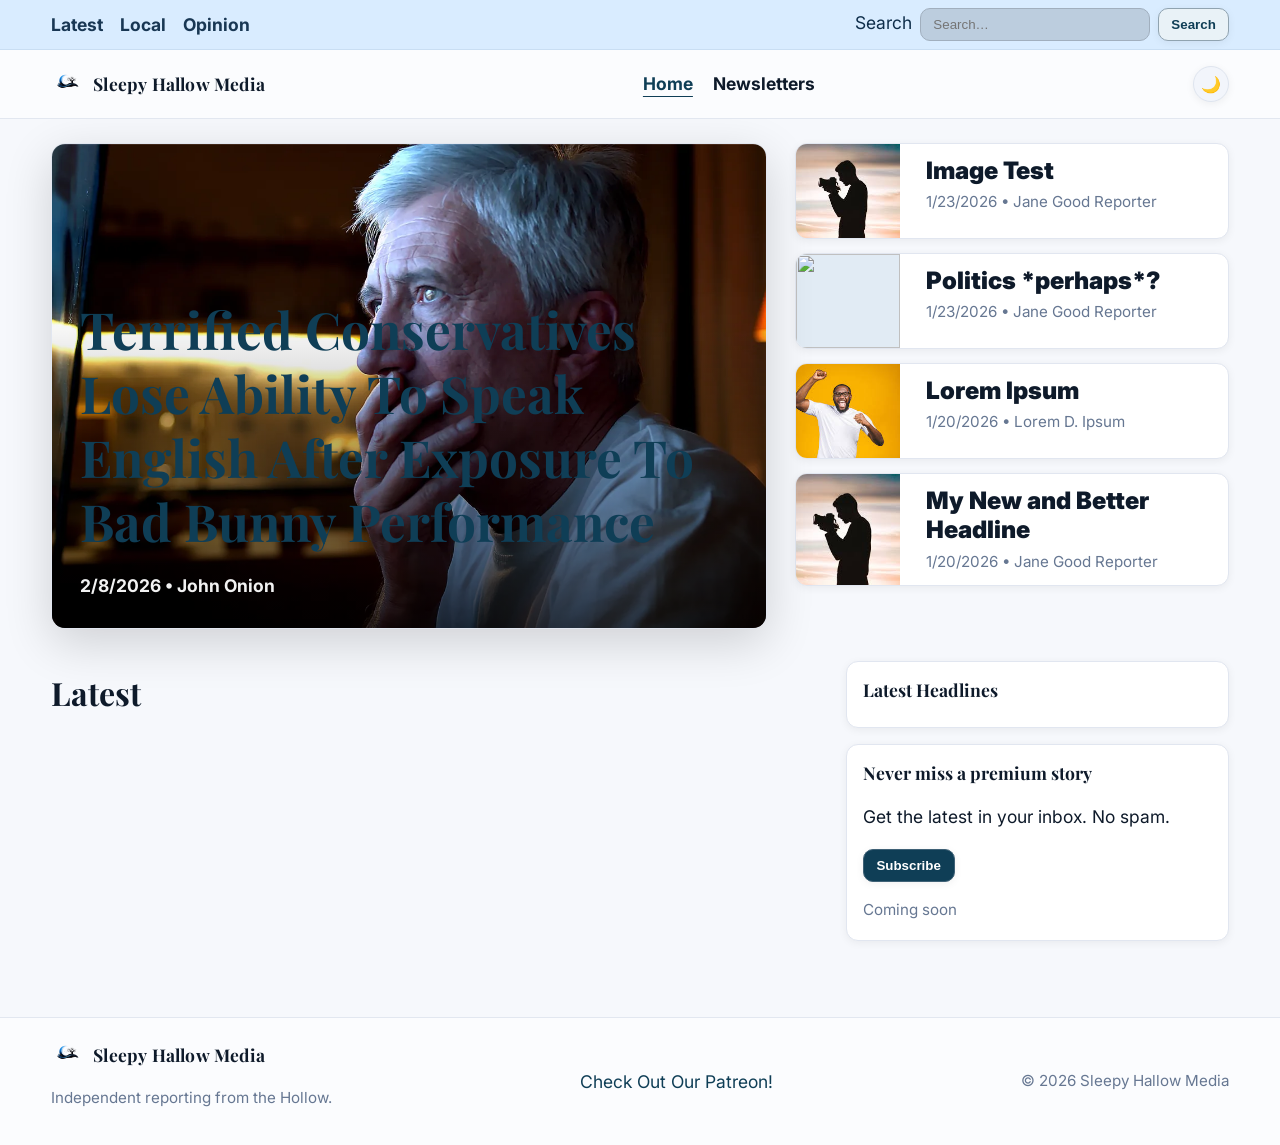
==== index.html @ a359de01 "test" ====
<!doctype html>
<html lang="en" data-theme="light">
<head>
  <meta charset="utf-8" />
  <meta name="viewport" content="width=device-width,initial-scale=1" />

  <title>Sleepy Hallow Media — Independent Reporting</title>
  <!-- Canonical -->
  <link rel="canonical" href="https://example.com/" />

  <!-- Favicon -->
  <link rel="icon" href="favicon.ico" sizes="any" />

  <!-- Fonts -->
  <link rel="preconnect" href="https://fonts.googleapis.com" crossorigin>
  <link rel="preconnect" href="https://fonts.gstatic.com" crossorigin>
  <link href="https://fonts.googleapis.com/css2?family=Inter:wght@400;600;700&family=Playfair+Display:wght@600;700&display=swap" rel="stylesheet">

  <!-- Styles -->
  <link rel="stylesheet" href="styles.css?v=5.1" />

  <!-- Open Graph / Twitter -->
  <meta property="og:type" content="website" />
  <meta property="og:site_name" content="Sleepy Hallow Media" />
  <meta property="og:title" content="Sleepy Hallow Media — Independent Reporting" />
  <meta property="og:description" content="Local reporting, culture, and opinion from the Hollow." />
  <meta property="og:image" content="assets/social-default.jpg" />
  <meta property="og:url" content="https://example.com/" />
  <meta name="twitter:card" content="summary_large_image" />
  <meta name="twitter:title" content="Sleepy Hallow Media — Independent Reporting" />
  <meta name="twitter:description" content="Local reporting, culture, and opinion from the Hollow." />
  <meta name="twitter:image" content="assets/social-default.jpg" />

  <!-- Markdown + Sanitizer (must load before app script) -->
  <script defer src="https://cdn.jsdelivr.net/npm/marked/marked.min.js"></script>
  <script defer src="https://cdn.jsdelivr.net/npm/dompurify/dist/purify.min.js"></script>

  <!-- App script -->
  <script defer src="script.js?v=5.1"></script>
</head>
<body>
  <!-- Skip link -->
  <a class="skip-link" href="#main">Skip to content</a>

  <!-- Top utility / search -->
  <div class="topbar" aria-label="Site tools">
    <div class="wrap topbar-row">
      <div class="topbar-left">
        <a class="top-link" href="newsletters.html">Latest</a>
        <a class="top-link" href="newsletters.html?tag=Local">Local</a>
        <a class="top-link" href="newsletters.html?tag=Opinion">Opinion</a>
      </div>

      <!-- Universal search -->
      <form id="site-search" class="top-search" action="newsletters.html" method="get">
        <label for="q" class="sr-only">Search</label>
        <input id="q" name="q" type="search" placeholder="Search…" autocomplete="off" />
        <button class="btn" type="submit" aria-label="Search">Search</button>
      </form>
    </div>
  </div>

  <!-- Header / Primary Nav -->
  <header class="site-header" role="banner">
    <div class="wrap header-row">
      <a class="brand" href="index.html">
        <img class="brand-mark" src="assets/logo.png" alt="" />
        <span class="brand-name">Sleepy Hallow Media</span>
      </a>

      <nav class="primary-nav" aria-label="Primary navigation">
        <a data-nav="home" href="index.html">Home</a>
        <a data-nav="newsletters" href="newsletters.html">Newsletters</a>
      </nav>

      <div class="header-tools">
        <button id="theme-toggle" class="theme-toggle" type="button"
                aria-label="Toggle dark mode" aria-pressed="false">
          <span class="theme-icon" aria-hidden="true">🌙</span>
        </button>
        <button class="nav-toggle" aria-label="Menu" aria-expanded="false" aria-controls="mobile-menu">☰</button>
      </div>
    </div>

    <nav id="mobile-menu" class="mobile-menu" aria-label="Mobile navigation">
      <a data-nav="home" href="index.html">Home</a>
      <a data-nav="newsletters" href="newsletters.html">Newsletters</a>
    </nav>
  </header>

  <!-- Magazine front page -->
  <main id="main" class="wrap front" tabindex="-1">
    <!-- Lead + Right rail -->
    <section class="lead-grid" aria-label="Lead story">
      <article id="lead-story" class="lead-card" role="article"></article>

      <div class="right-rail" role="list" id="right-rail">
        <div id="top-stories" class="top-stories"></div>
      </div>
    </section>

    <!-- Latest + Sidebar -->
    <section class="content-grid" aria-label="Latest">
      <div class="main-col">
        <h2 class="h-section">Latest</h2>
        <div id="latest-grid" class="cards-grid" role="list"></div>
      </div>

      <aside class="side-col">
        <div class="side-panel">
          <h3 class="h-side">Latest Headlines</h3>
          <ul id="sidebar-latest" class="side-list" role="list"></ul>
        </div>

        <div class="side-panel signup" role="complementary" aria-label="Newsletter signup">
          <h3 class="h-side">Never miss a premium story</h3>
          <p>Get the latest in your inbox. No spam.</p>
          <form onsubmit="return false" aria-disabled="true" title="Wire this later">
            <button class="btn" href="newsletters.html" >Subscribe</button>
          </form>
          <small class="muted">Coming soon</small>
        </div>
      </aside>
    </section>
  </main>

  <footer class="site-footer" id="footer">
    <div class="wrap footer-grid">
      <div>
        <a class="brand" href="index.html">
          <img class="brand-mark" src="assets/logo.png" alt="" />
          <span class="brand-name">Sleepy Hallow Media</span>
        </a>
        <p class="muted">Independent reporting from the Hollow.</p>
      </div>
      <nav class="footer-links" aria-label="Footer">
        <a href="newsletters.html">Check Out Our Patreon!</a>

      </nav>
      <div class="copy muted">© <span id="year"></span> Sleepy Hallow Media</div>
    </div>
  </footer>
  <script>document.getElementById('year').textContent = new Date().getFullYear();</script>
</body>
</html>
---- styles.css ----
/* Sleepy Hallow Media — Magazine Theme (v5.1)
   - Light(default)/Dark(toggle) theming via html[data-theme="dark"]
   - Centered layout, lead + right-rail front page
   - Overflow fixes and resilient typography
   - Compatible with script.js v5.1
*/

/* ============================================================
   THEME TOKENS
   Light theme is default (:root). Dark theme overrides via
   :root[data-theme="dark"] — matches script.js toggling.
   ============================================================ */

/* ---------- Light tokens (default) ---------- */
:root {
  /* Base palette (light) */
  --bg: #f6f8fc;
  --surface: #ffffff;
  --surface-2: #f2f5fb;
  --ink: #0e1a2a;
  --muted: #667792;
  --border: #dfe5ef;

  /* Brand & accents */
  --accent: #0f3e56;            /* primary */
  --accent-ink: #e9f2f7;        /* text-on-accent (light chip) */
  --accent-2: #d48c45;          /* warm secondary */

  /* Links */
  --link: #0f3e56;
  --link-hover: color-mix(in oklab, var(--accent), black 15%);

  /* Chips */
  --chip-bg: #ffdba8;
  --chip-ink: #0e1a2a;

  /* Elevation */
  --radius: 12px;
  --shadow-sm: 0 2px 8px rgba(0,0,0,.06);
  --shadow-md: 0 8px 28px rgba(0,0,0,.12);
  --shadow-lg: 0 14px 48px rgba(0,0,0,.16);

  /* Spacing (8px rhythm) */
  --space-1: 4px; --space-2: 8px; --space-3: 12px; --space-4: 16px; --space-5: 20px;
  --space-6: 24px; --space-7: 28px; --space-8: 32px; --space-9: 40px; --space-10: 48px;

  /* Gutter */
  --g-gap: var(--space-4);

  /* Type scale */
  --font-body: clamp(16px, 0.95rem + 0.2vw, 17.5px);
  --h0: clamp(2.4rem, 1.4rem + 3.2vw, 3.2rem);
  --h1: clamp(2.0rem, 1.3rem + 2.2vw, 2.6rem);
  --h2: clamp(1.6rem, 1.15rem + 1.4vw, 2.0rem);
  --h3: clamp(1.25rem, 1.05rem + 0.8vw, 1.5rem);
  --lh-body: 1.7;
  --lh-heading: 1.25;
  --measure: 72ch;

  /* Focus ring */
  --ring: 2px solid color-mix(in oklab, var(--accent), white 30%);

  /* Buttons (light) */
  --btn-bg: var(--accent);
  --btn-ink: #ffffff;
  --btn-bg-hover: color-mix(in oklab, var(--accent), black 10%);
  --btn-bg-active: color-mix(in oklab, var(--accent), black 18%);

  /* Surface hover */
  --surface-hover: color-mix(in oklab, var(--surface), black 3%);

  /* Layout */
  --wrap: 1180px;
  --rail-left: 1.65fr;
  --rail-right: 1fr;

  /* Header & bars (light) */
  --topbar-bg: #d9ecff;
  --topbar-ink: #0f2e4b;
  --topbar-line: #c9def3;

  --header-bg: color-mix(in oklab, #ffffff, #eaf0f7 18%);
  --header-line: #e2e7f0;

  --trend-bg: #f0f5fc;
  --trend-line: #e2e7f2;

  /* Panel accents (lead/rail) in light */
  --lead-bg: color-mix(in oklab, #ffffff, var(--accent) 8%);
  --panel-line: #e1e6f0;

  /* Card backgrounds (light) */
  --card-bg: #ffffff;
  --card-bg-hover: color-mix(in oklab, #ffffff, #eaf0f7 12%);
  --thumb-bg: #e1ebf4;

  /* Share chip (light-ish) */
  --share-bg: color-mix(in oklab, var(--accent), white 88%);
  --share-line: color-mix(in oklab, var(--accent), white 60%);
  --share-ink: color-mix(in oklab, var(--accent), black 10%);
}

/* ---------- Dark tokens (override when html[data-theme="dark"]) ---------- */
:root[data-theme="dark"] {
  --bg: #0d1117;
  --surface: #111827;
  --surface-2: #0f172a;
  --ink: #e5ecff;
  --muted: #98a6c7;
  --border: #1f2a44;

  --accent: #7dc0ff;
  --accent-ink: #0a1520;
  --accent-2: #efb077;

  --link: #b9dfff;
  --link-hover: #e1f1ff;

  --chip-bg: #ffdba8;
  --chip-ink: #0e1a2a;

  --shadow-sm: 0 2px 10px rgba(0,0,0,.35);
  --shadow-md: 0 14px 32px rgba(0,0,0,.45);
  --shadow-lg: 0 24px 60px rgba(0,0,0,.55);

  --ring: 2px solid color-mix(in oklab, var(--accent), black 30%);

  --btn-bg: color-mix(in oklab, var(--accent), black 12%);
  --btn-ink: #eaf0ff;
  --btn-bg-hover: color-mix(in oklab, var(--accent), black 22%);
  --btn-bg-active: color-mix(in oklab, var(--accent), black 32%);
  --surface-hover: color-mix(in oklab, var(--surface), white 4%);

  --topbar-bg: #1e3a5f;
  --topbar-ink: #d9ecff;
  --topbar-line: #274a78;

  --header-bg: #0b1220;
  --header-line: #1b2741;

  --trend-bg: #0b1324;
  --trend-line: #1b2a46;

  --lead-bg: #122036;
  --panel-line: #1a2c4b;

  --card-bg: var(--surface);
  --card-bg-hover: #121d34;
  --thumb-bg: #1b2738;

  --share-bg: #142541;
  --share-line: #2a466f;
  --share-ink: #d7e9ff;
}

/* ============================================================
   BASE
   ============================================================ */
* { box-sizing: border-box; }
html, body { height: 100%; }
html { overflow-x: hidden; } /* final guard to prevent stray scroll */
body {
  margin: 0;
  font-family: Inter, system-ui, -apple-system, Segoe UI, Roboto, Arial, sans-serif;
  color: var(--ink);
  background: var(--bg);
  font-size: var(--font-body);
  line-height: var(--lh-body);
  -webkit-font-smoothing: antialiased;
}

.wrap {
  margin-left: auto;
  margin-right: auto;
  width: min(92%, var(--wrap, 1180px));
}

img { display: block; max-width: 100%; height: auto; }

a {
  color: var(--link);
  text-decoration: none;
  transition: color .18s ease, text-decoration-color .18s ease, opacity .18s ease;
}
a:hover {
  color: var(--link-hover);
  text-decoration: underline;
  text-decoration-thickness: 0.09em;
  text-underline-offset: 0.15em;
}
a:focus-visible { outline: var(--ring); outline-offset: 2px; border-radius: 6px; }

/* Skip link */
.skip-link{ position:absolute; left:-9999px; top:auto; width:1px; height:1px; overflow:hidden; }
.skip-link:focus{
  position:static; width:auto; height:auto; padding:.35rem .55rem;
  background: color-mix(in oklab, var(--surface), black 8%);
  color: var(--ink);
  border-radius:8px; border:1px solid var(--border);
}

/* ============================================================
   TOPBAR / HEADER
   ============================================================ */
.topbar { background: var(--topbar-bg); color: var(--topbar-ink); border-bottom: 1px solid var(--topbar-line); }
.topbar-row { display:flex; align-items:center; justify-content:space-between; padding: var(--space-2) 0; }
.top-link { color: var(--topbar-ink); opacity:.95; margin-right: var(--space-3); font-weight:700; }
.top-link:hover { opacity:1; }
.top-search { display:flex; gap: var(--space-2); }
.top-search input {
  border:1px solid color-mix(in oklab, var(--topbar-bg), black 20%);
  background: color-mix(in oklab, var(--topbar-bg), black 10%);
  color: color-mix(in oklab, var(--topbar-ink), white 10%);
  border-radius:10px; padding: var(--space-2) var(--space-3); min-width: 230px;
}
.top-search .btn {
  background: var(--accent-ink); color: var(--accent);
  border:1px solid color-mix(in oklab, var(--accent), white 55%);
  border-radius:10px; padding: var(--space-2) var(--space-3); font-weight:800;
}

.site-header {
  background: var(--header-bg);
  border-bottom:1px solid var(--header-line);
  position: sticky; top:0; z-index:1000;
}
.header-row {
  display:flex; gap: var(--space-4); align-items:center; justify-content:space-between;
  padding: var(--space-4) 0;
}
.brand { display:flex; align-items:center; gap: var(--space-2); font-weight:800; color: var(--ink); }
.brand-mark { width:34px; height:34px; }
.brand-name { font-family:"Playfair Display", Georgia, serif; font-weight:700; letter-spacing:.2px; }
.primary-nav { display:flex; gap: var(--space-5); align-items:center; }
.primary-nav a { color: var(--ink); font-weight:700; }
.primary-nav a:hover { color: var(--link-hover); }
.primary-nav a[aria-current="page"]{ color: var(--link); text-decoration: underline; text-underline-offset: 6px; }

.nav-toggle{
  display:none; background: var(--surface-2); border:1px solid var(--border);
  border-radius:10px; padding:.35rem .55rem; color: var(--ink);
}
.mobile-menu{ display:none; border-top:1px solid var(--header-line); background: var(--surface-2); padding: var(--space-3) 0; }
.mobile-menu a{ display:block; padding:.45rem 4%; color: var(--ink); font-weight:700; }
.header-tools{ display:flex; align-items:center; gap: var(--space-2); }

@media (max-width: 820px){
  .primary-nav{ display:none; }
  .nav-toggle{ display:block; }
  .mobile-menu.active{ display:block; }
}

/* Theme toggle */
.theme-toggle{
  display:inline-flex; align-items:center; justify-content:center;
  border:1px solid var(--border); background: var(--surface-2); color: var(--ink);
  width:36px; height:36px; border-radius:999px; box-shadow: var(--shadow-sm);
}
.theme-toggle:hover{ background: var(--surface-hover); }
.theme-icon{ font-size:1rem; }

/* ============================================================
   TRENDING STRIP
   ============================================================ */
.trending{ background: var(--trend-bg); border-bottom:1px solid var(--trend-line); }
.trend-row { display:flex; align-items:center; gap: var(--space-3); padding: var(--space-3) 0; }
.trend-label{ color: color-mix(in oklab, var(--ink), var(--muted) 35%); font-weight:800; font-size:.95rem; }
.trend-tags{ display:flex; flex-wrap:wrap; gap: var(--space-2); }
.trend-tags a{
  display:inline-block; padding:.3rem .65rem; border-radius:999px;
  background: color-mix(in oklab, var(--accent), white 85%);
  color: color-mix(in oklab, var(--accent), black 25%);
  border:1px solid color-mix(in oklab, var(--accent), white 60%);
  font-weight:800; font-size:.86rem;
}
:root[data-theme="dark"] .trend-tags a{ background:#142541; color:#cfe3ff; border-color:#1e355c; }
.trend-tags a:hover{ filter: brightness(0.98); }

/* ============================================================
   FRONT PAGE GRIDS
   ============================================================ */
.front { padding: var(--space-6) 0 var(--space-10); }

/* Lead + Right rail */
.lead-grid{
  display:grid;
  grid-template-columns: var(--rail-left) var(--rail-right);
  gap: clamp(18px, 2.6vw, 28px);
  align-items: start;
  margin-bottom: clamp(20px, 3vw, 32px);
}
@media (max-width: 980px){ .lead-grid{ grid-template-columns:1fr; } }

.lead-card{
  position:relative; min-height: clamp(320px, 38vw, 520px);
  background: var(--lead-bg);
  border:1px solid var(--panel-line); border-radius:14px; overflow:hidden; box-shadow: var(--shadow-lg);
  display:grid; align-content:end; isolation:isolate;
}
.lead-card::after{ content:""; position:absolute; inset:0; background: linear-gradient(180deg, rgba(0,0,0,0) 35%, rgba(0,0,0,.65) 100%); z-index:0; }
.lead-bg{ position:absolute; inset:0; object-fit:cover; width:100%; height:100%; z-index:-1; }
.lead-body{ position:relative; color:#fff; padding: clamp(16px, 2.8vw, 28px); z-index:1; }

.card-overlay{ position:absolute; inset:0; z-index:2; display:block; border:0; outline:none; }
.card-overlay:focus-visible{ outline: var(--ring); }

.kicker{
  display:inline-block; padding:.2rem .6rem; border-radius:999px;
  background: var(--chip-bg); color: var(--chip-ink);
  font-weight:900; font-size:.82rem; letter-spacing:.2px; margin-bottom: var(--space-3);
}

.lead-title, .a-title, h1{
  font-family:"Playfair Display", Georgia, serif; font-weight:700; line-height: var(--lh-heading);
  margin: 0.15em 0 0.35em; font-size: var(--h1);
}
.front .lead-title { font-size: var(--h0); }
.lead-meta{ opacity:.95; font-weight:700; color: color-mix(in oklab, white, black 0%); }

/* Right rail list */
.right-rail { display:block; }
.top-stories{ display:grid; grid-template-columns:1fr; gap: clamp(10px, 1.4vw, 14px); }
.top-card{
  display:grid; grid-template-columns: 104px 1fr; gap: 12px;
  background: var(--card-bg);
  border:1px solid var(--panel-line); border-radius: 12px; overflow:hidden; box-shadow: var(--shadow-sm);
}
.top-card:hover{ box-shadow: var(--shadow-md); background: var(--card-bg-hover); transform: translateY(-1px); }
.top-thumb{ width:100%; height:100%; object-fit:cover; min-height:94px; background: var(--thumb-bg); }
.top-body{ padding: 12px 14px; }
.top-title, .card-title{
  font-weight:900; line-height:1.22; font-size: var(--h3); margin: 0 0 6px 0;
}
.top-title a, .card-title a{ color: var(--ink); }
:root[data-theme="dark"] .top-title a,
:root[data-theme="dark"] .card-title a{ color:#e9f1ff; }
.top-title a:hover, .card-title a:hover{ color: var(--link-hover); }
.top-meta{ color: var(--muted); font-size:.92rem; }

/* Latest + sidebar grid */
.content-grid{
  display:grid; grid-template-columns: 2fr 1fr; gap: clamp(18px, 2.6vw, 28px);
}
@media (max-width: 980px){ .content-grid{ grid-template-columns:1fr; } }

.h-section{
  font-family:"Playfair Display", Georgia, serif; font-weight:700; line-height: var(--lh-heading);
  font-size: var(--h2); margin: var(--space-3) 0 var(--space-4);
}

/* Cards grid */
.cards-grid{
  display:grid;
  /* Overflow-safe column sizing on tiny screens */
  grid-template-columns: repeat(auto-fit, minmax(min(260px, 100%), 1fr));
  gap: clamp(12px, 1.8vw, 18px);
}
.card{
  display:flex; flex-direction:column; background: var(--card-bg);
  border:1px solid var(--panel-line); border-radius:12px; overflow:hidden; box-shadow: var(--shadow-sm);
}
.card:hover{ transform: translateY(-2px); box-shadow: var(--shadow-md); background: var(--card-bg-hover); }
.card-img{ width:100%; aspect-ratio:16/9; object-fit:cover; background: var(--thumb-bg); transition: transform .35s ease; }
.card:hover .card-img{ transform: scale(1.015); }
.card-body{ padding: 14px 16px 18px; display:flex; flex-direction:column; gap: 8px; }
.card-meta{ color: var(--muted); font-size:.92rem; }
.card-sub{ margin:0; color: var(--muted); font-size:.95rem; }

/* Chips in cards */
.chip{
  display:inline-block; padding:.18rem .55rem; border-radius:999px;
  background: var(--chip-bg); color: var(--chip-ink);
  font-weight:900; font-size:.78rem; margin-right: 6px;
}

/* Sidebar */
.side-col{ display:flex; flex-direction:column; gap: clamp(12px, 1.6vw, 16px); }
.side-panel{
  background: var(--card-bg); border:1px solid var(--panel-line); border-radius:12px;
  padding: 16px; box-shadow: var(--shadow-sm);
}
.side-panel:hover{ background: var(--card-bg-hover); }
.h-side{ margin:0 0 10px 0; font:700 1.1rem "Playfair Display", Georgia, serif; color: var(--ink); }
:root[data-theme="dark"] .h-side{ color:#e8f0ff; }
.side-list{ list-style:none; margin:0; padding:0; }
.side-list li{ margin: 8px 0; }
.side-list a{ color: var(--ink); font-weight:800; }
:root[data-theme="dark"] .side-list a{ color:#e9f1ff; }
.side-list a:hover{ text-decoration: underline; }
.signup form{ display:flex; gap: 10px; margin: 12px 0; }
.signup input{
  flex:1; border:1px solid var(--border); border-radius:10px; padding: 10px 12px;
  background: var(--surface-2); color: var(--ink);
}
.btn{
  background: var(--btn-bg); color: var(--btn-ink);
  border:1px solid color-mix(in oklab, var(--btn-bg), white 20%); border-radius:10px; padding:.5rem .8rem; font-weight:900;
  box-shadow: var(--shadow-sm);
}
.btn:hover{ background: var(--btn-bg-hover); }
.btn:active{ background: var(--btn-bg-active); }
.btn:focus-visible{ outline: var(--ring); outline-offset: 2px; }

/* ============================================================
   ARTICLE
   ============================================================ */
.a-hero{
  position:relative; min-height: clamp(240px, 38vw, 420px);
  background: var(--lead-bg); display:grid; align-content:end; border-bottom:1px solid var(--header-line);
}
.a-hero-bg{ position:absolute; inset:0; width:100%; height:100%; object-fit:cover; object-position:center; display:block; }
.a-hero::after{ content:""; position:absolute; inset:0; background: linear-gradient(180deg, rgba(0,0,0,0) 35%, rgba(0,0,0,.55) 100%); }
.a-hero-inner{ position:relative; color:#fff; padding: 24px 0 28px; }
.a-kicker{ display:inline-block; padding:.18rem .55rem; border-radius:999px; background: var(--chip-bg); color: var(--chip-ink); font-weight:800; font-size:.8rem; margin-bottom: 10px; }
.a-sub{ margin:0 0 10px 0; opacity:.95; line-height:1.4; }
.a-byline{ opacity:.95; font-weight:700; display:flex; gap: 12px; flex-wrap:wrap; }
.article-wrap{ max-width: var(--measure); }

.article-body{
  background: var(--card-bg); border:1px solid var(--panel-line); border-radius:12px;
  box-shadow: var(--shadow-sm);
  padding: clamp(16px, 1.6vw, 20px);
  margin: 24px 0;
}
.article-body p{ font-size: 1rem; line-height: var(--lh-body); margin: 12px 0 12px; max-width: var(--measure); }
.article-body h2{ font-family: "Playfair Display", Georgia, serif; font-weight:700; line-height: var(--lh-heading); font-size: var(--h2); margin: 24px 0 12px; }
.article-body h3{ font-family: "Playfair Display", Georgia, serif; font-weight:700; line-height: var(--lh-heading); font-size: var(--h3); margin: 20px 0 10px; }
.article-body a{ text-decoration-thickness: 0.08em; text-underline-offset: 0.15em; }
.article-body blockquote{
  margin: 20px 0; padding: 14px 16px;
  border-left:4px solid var(--accent-2);
  background: color-mix(in oklab, var(--accent-2), white 85%);
  color: color-mix(in oklab, var(--accent-2), black 30%);
  border-radius:10px;
}
figure{ margin: 20px 0; }
figcaption{ color: var(--muted); font-size:.9rem; margin-top:.3rem; }

.a-tags{ display:flex; flex-wrap:wrap; gap: 8px; margin: 8px 0 16px; }
.a-tags a{ display:inline-block; padding:.18rem .55rem; border-radius:999px; background: var(--chip-bg); color: var(--chip-ink); font-weight:900; font-size:.78rem; }

.share-bar{ display:flex; gap: 10px; flex-wrap:wrap; margin: 16px 0 20px; }
.share-btn{
  display:inline-flex; align-items:center; gap:.45rem;
  padding:.5rem .85rem; border-radius:999px; font-weight:900; font-size:.92rem;
  border:1px solid var(--share-line); background: var(--share-bg); color: var(--share-ink);
  text-decoration:none; cursor:pointer; box-shadow: var(--shadow-sm);
}
.share-btn:hover{ filter: brightness(1.03); transform: translateY(-1px); }
.share-btn:active{ transform: translateY(0); }
.share-btn:focus-visible{ outline: var(--ring); outline-offset: 2px; }

/* ============================================================
   FOOTER
   ============================================================ */
.site-footer{ margin-top: 28px; padding: 20px 0; background: var(--header-bg); border-top:1px solid var(--header-line); }
.footer-grid{ display:flex; align-items:center; justify-content:space-between; gap: 16px; flex-wrap:wrap; }
.footer-links{ display:flex; gap: 12px; flex-wrap:wrap; }
.muted, .a-byline, .card-meta, .top-meta, #active-filter { color: var(--muted); font-size: .95rem; line-height: 1.5; }

/* ============================================================
   RESILIENCE & RESPONSIVE
   ============================================================ */

/* Robust wrapping to prevent layout wideners */
.article-body,
.card-title,
.top-title,
.a-title,
.h-section,
.page-title {
  overflow-wrap: anywhere;
  word-break: break-word;
}

/* Stack two-column top-card at very small widths */
@media (max-width: 420px){
  .top-card{ grid-template-columns: 1fr; }
  .top-thumb{
    min-height: 150px; width: 100%; height: auto; aspect-ratio: 16/9; object-fit: cover;
  }
}
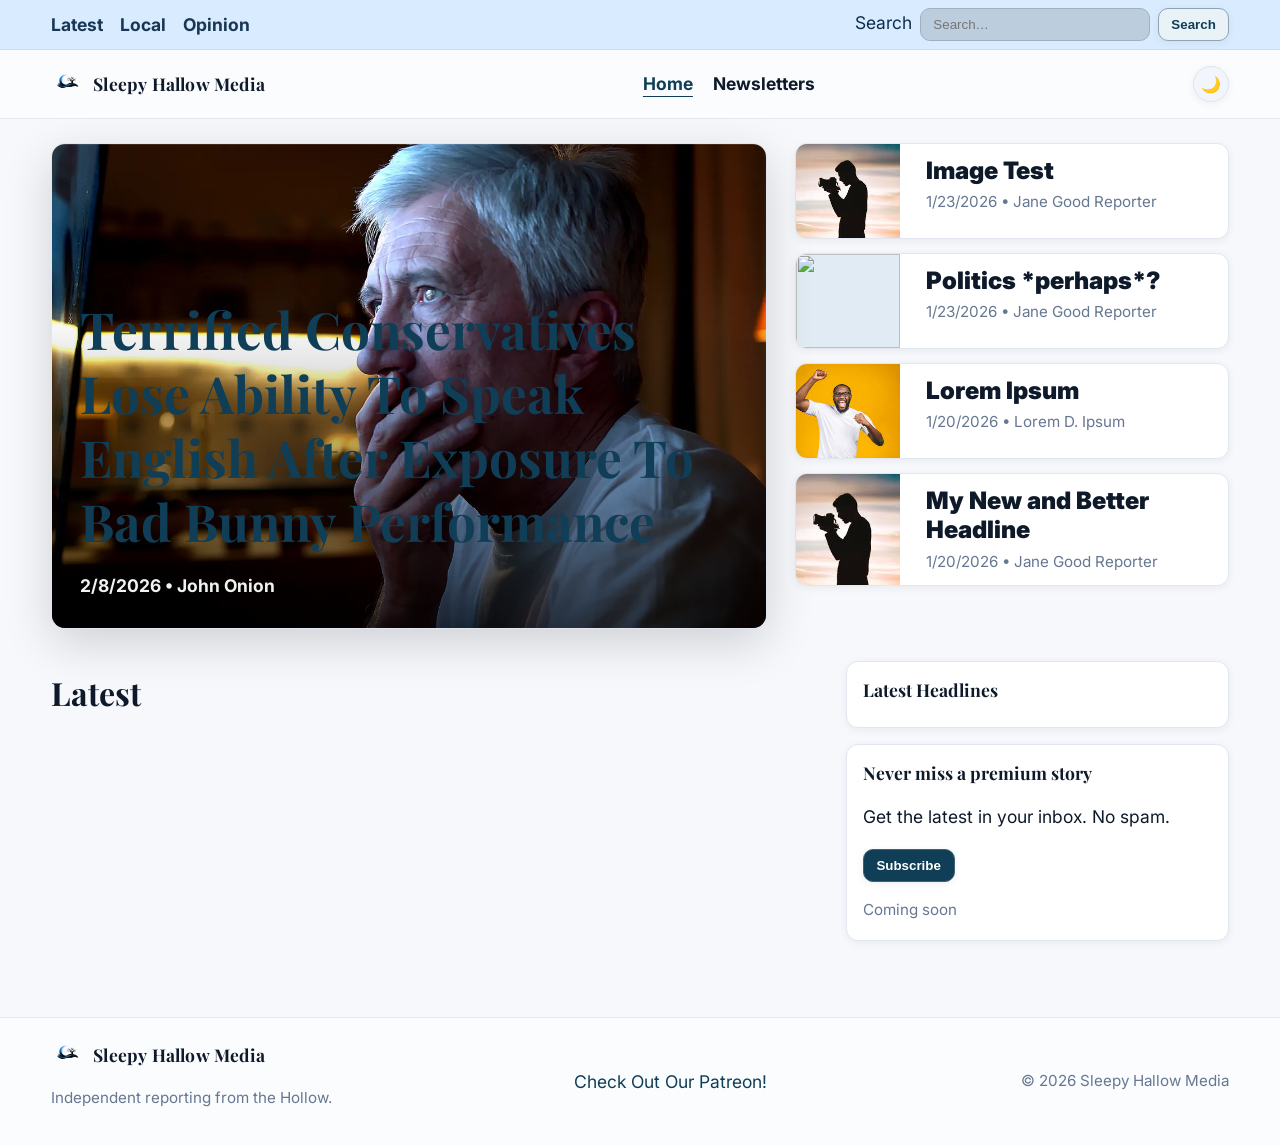
==== commit 64c455a6: "test" ====
--- a/index.html
+++ b/index.html
@@ -135,6 +135,7 @@
       </div>
       <nav class="footer-links" aria-label="Footer">
         <a href="newsletters.html">Check Out Our Patreon!</a>
+        <img class="Patreon" src="https://encrypted-tbn0.gstatic.com/images?q=tbn:ANd9GcTQiugGJAkNe_S1_cDeOnqHIqiw4SMERqj-6Q&s" alt="" />
 
       </nav>
       <div class="copy muted">© <span id="year"></span> Sleepy Hallow Media</div>
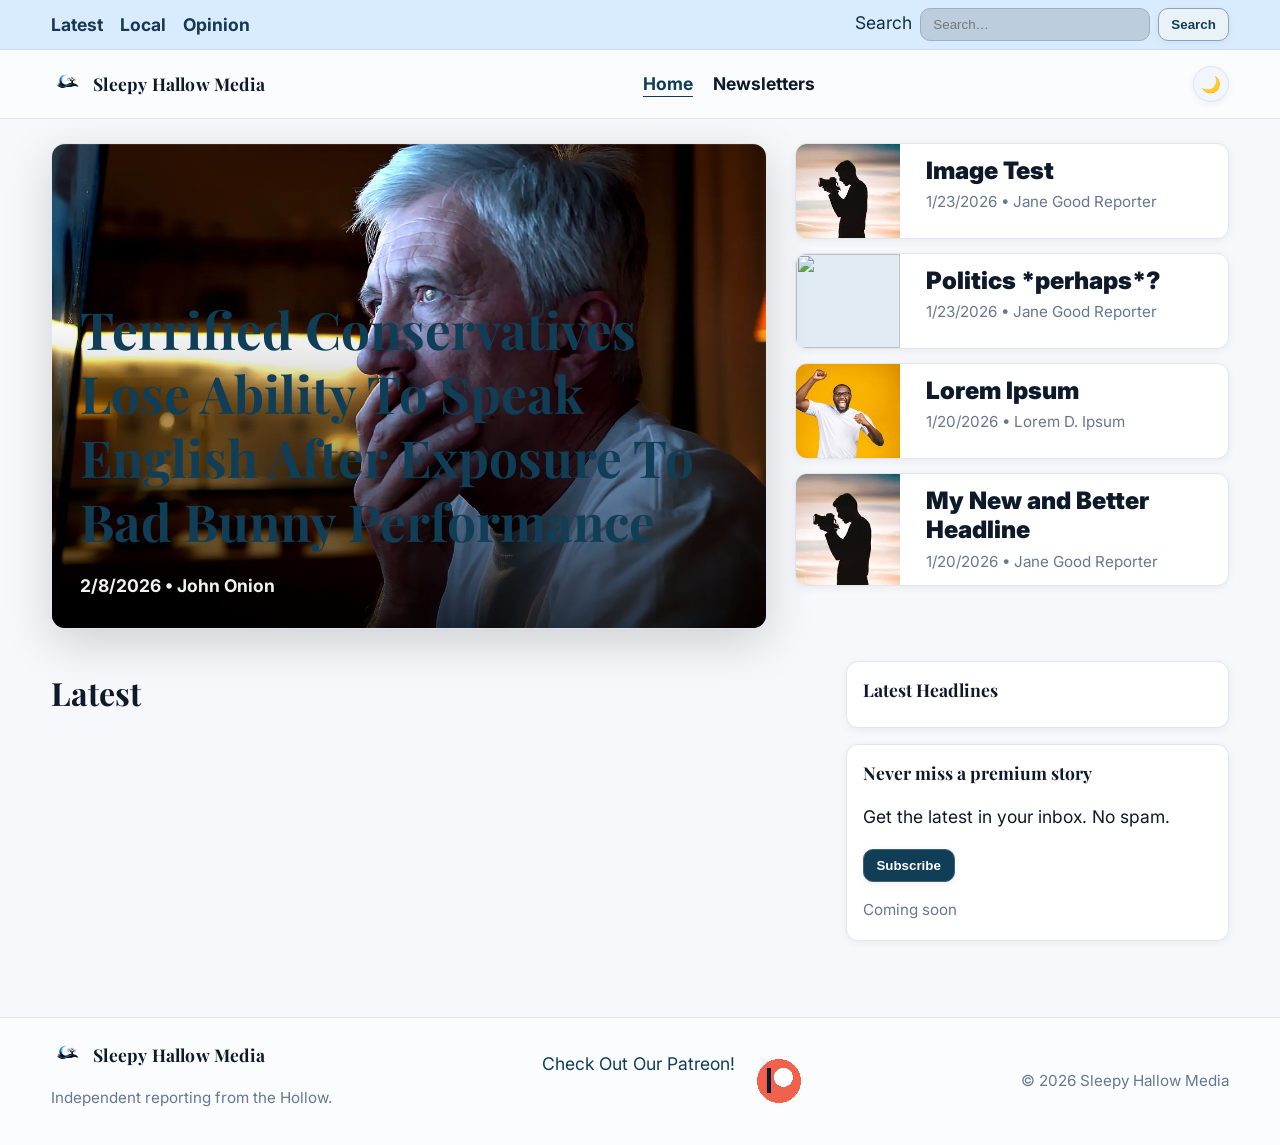
==== commit 7052198c: "test" ====
--- a/index.html
+++ b/index.html
@@ -135,7 +135,7 @@
       </div>
       <nav class="footer-links" aria-label="Footer">
         <a href="newsletters.html">Check Out Our Patreon!</a>
-        <img class="Patreon" src="https://encrypted-tbn0.gstatic.com/images?q=tbn:ANd9GcTQiugGJAkNe_S1_cDeOnqHIqiw4SMERqj-6Q&s" alt="" />
+        <img class="Patreon" src="assets/Patreon.png" alt="" />
 
       </nav>
       <div class="copy muted">© <span id="year"></span> Sleepy Hallow Media</div>
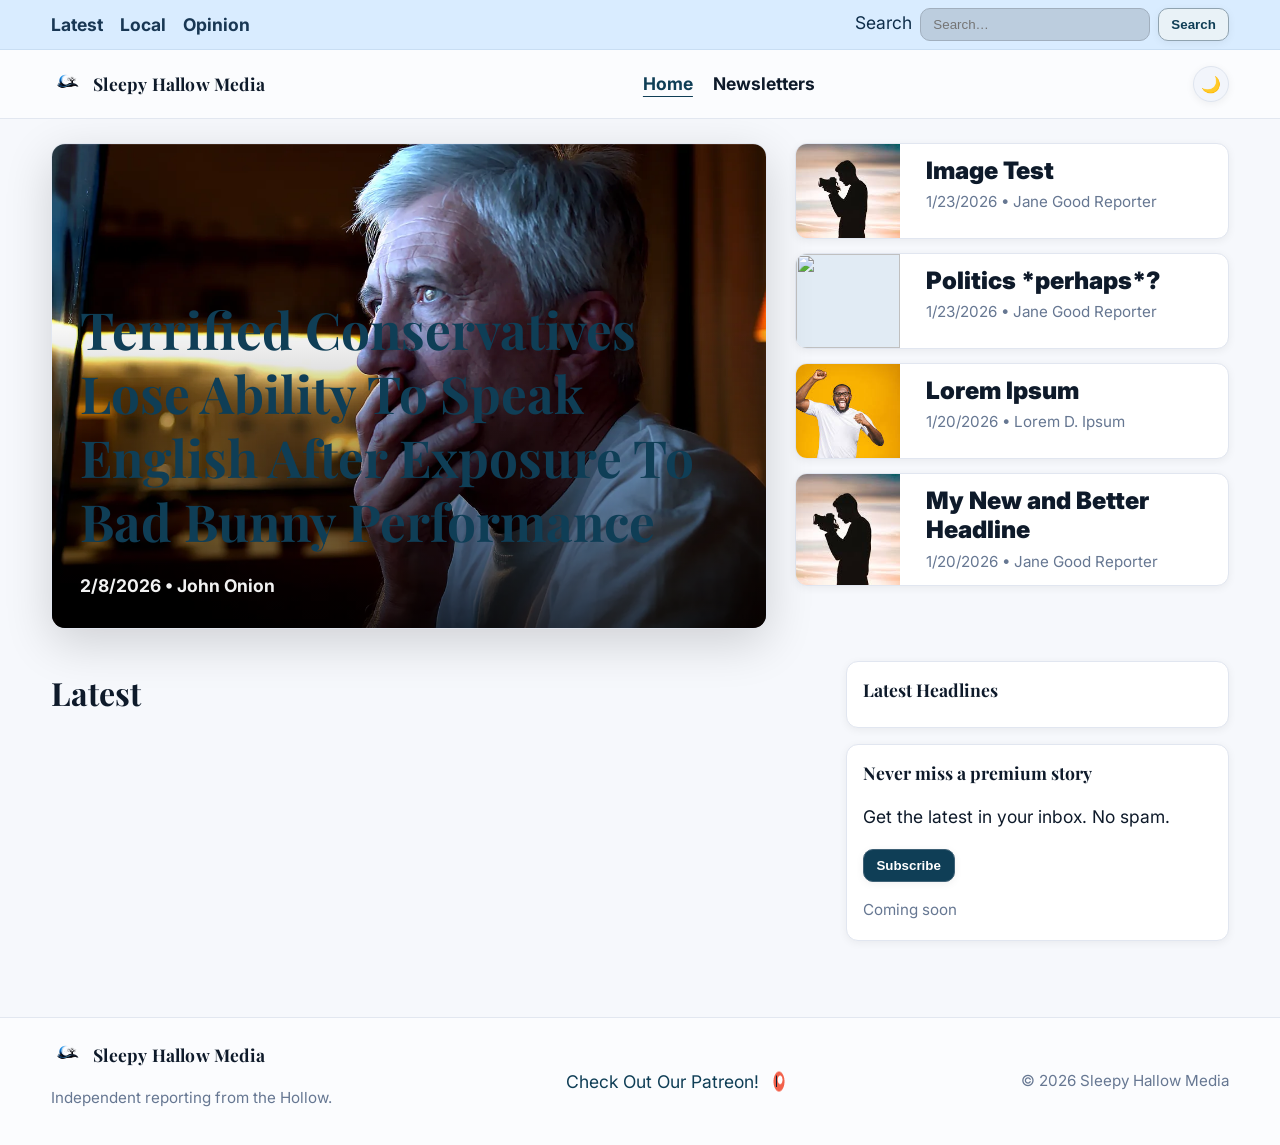
==== commit 31cdf3d0: "test" ====
--- a/index.html
+++ b/index.html
@@ -135,7 +135,7 @@
       </div>
       <nav class="footer-links" aria-label="Footer">
         <a href="newsletters.html">Check Out Our Patreon!</a>
-        <img class="Patreon" src="assets/Patreon.png" alt="" />
+        <img class="Patreon" src="assets/Patreon.png" alt="" width="16" height="16"/>
 
       </nav>
       <div class="copy muted">© <span id="year"></span> Sleepy Hallow Media</div>
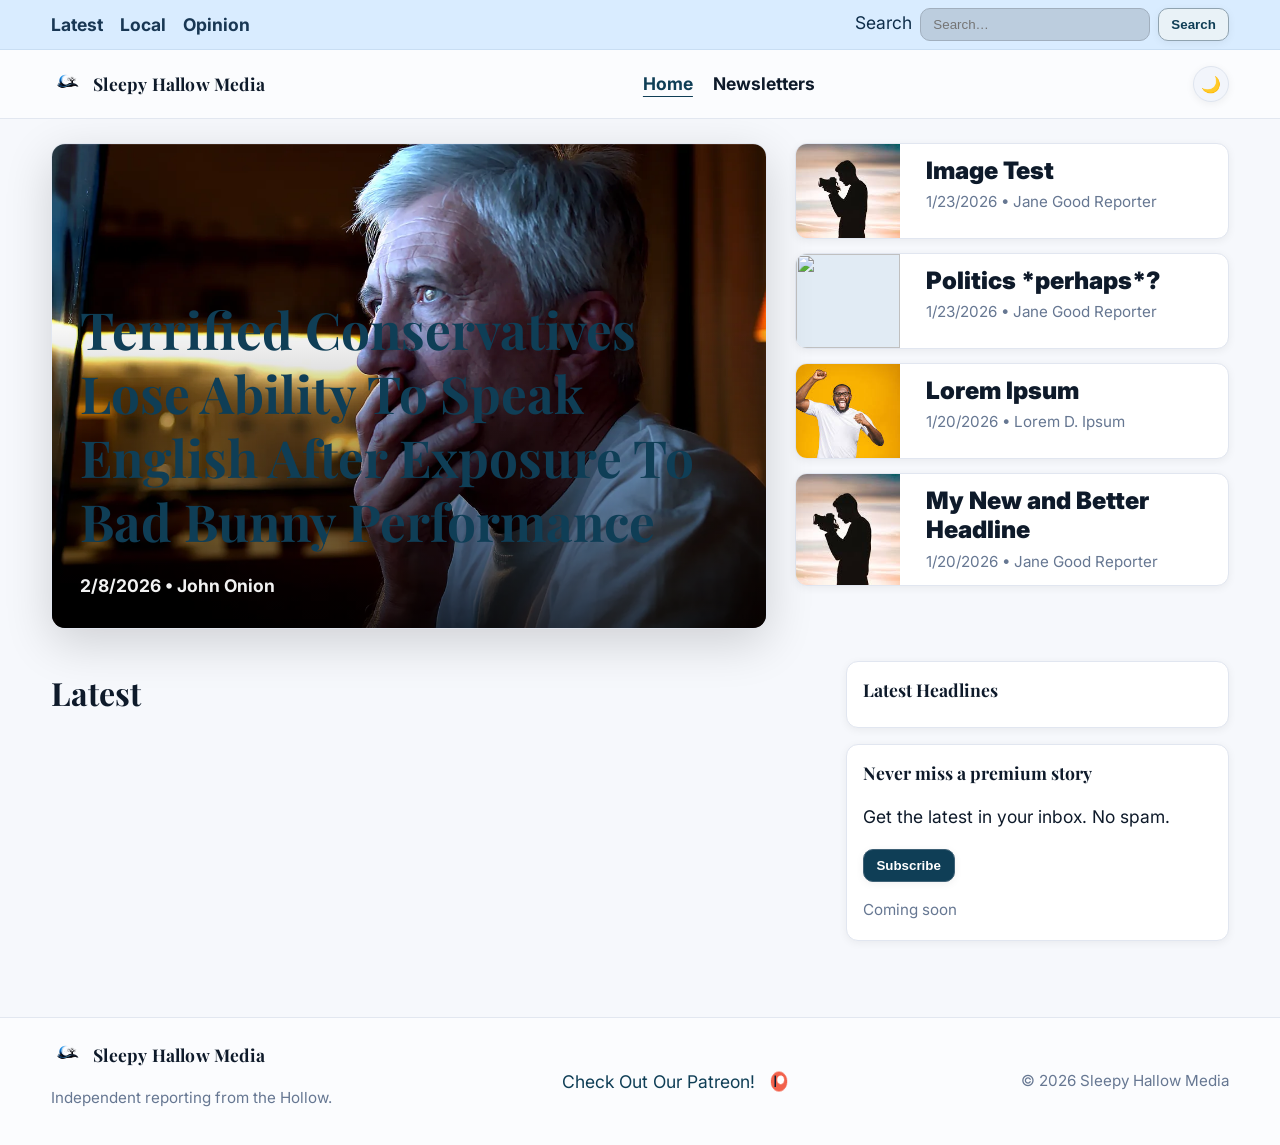
==== commit 62b0c039: "fix" ====
--- a/index.html
+++ b/index.html
@@ -135,7 +135,7 @@
       </div>
       <nav class="footer-links" aria-label="Footer">
         <a href="newsletters.html">Check Out Our Patreon!</a>
-        <img class="Patreon" src="assets/Patreon.png" alt="" width="16" height="16"/>
+        <img class="Patreon" src="assets/Patreon.png" alt="" width="24" height="16"/>
 
       </nav>
       <div class="copy muted">© <span id="year"></span> Sleepy Hallow Media</div>
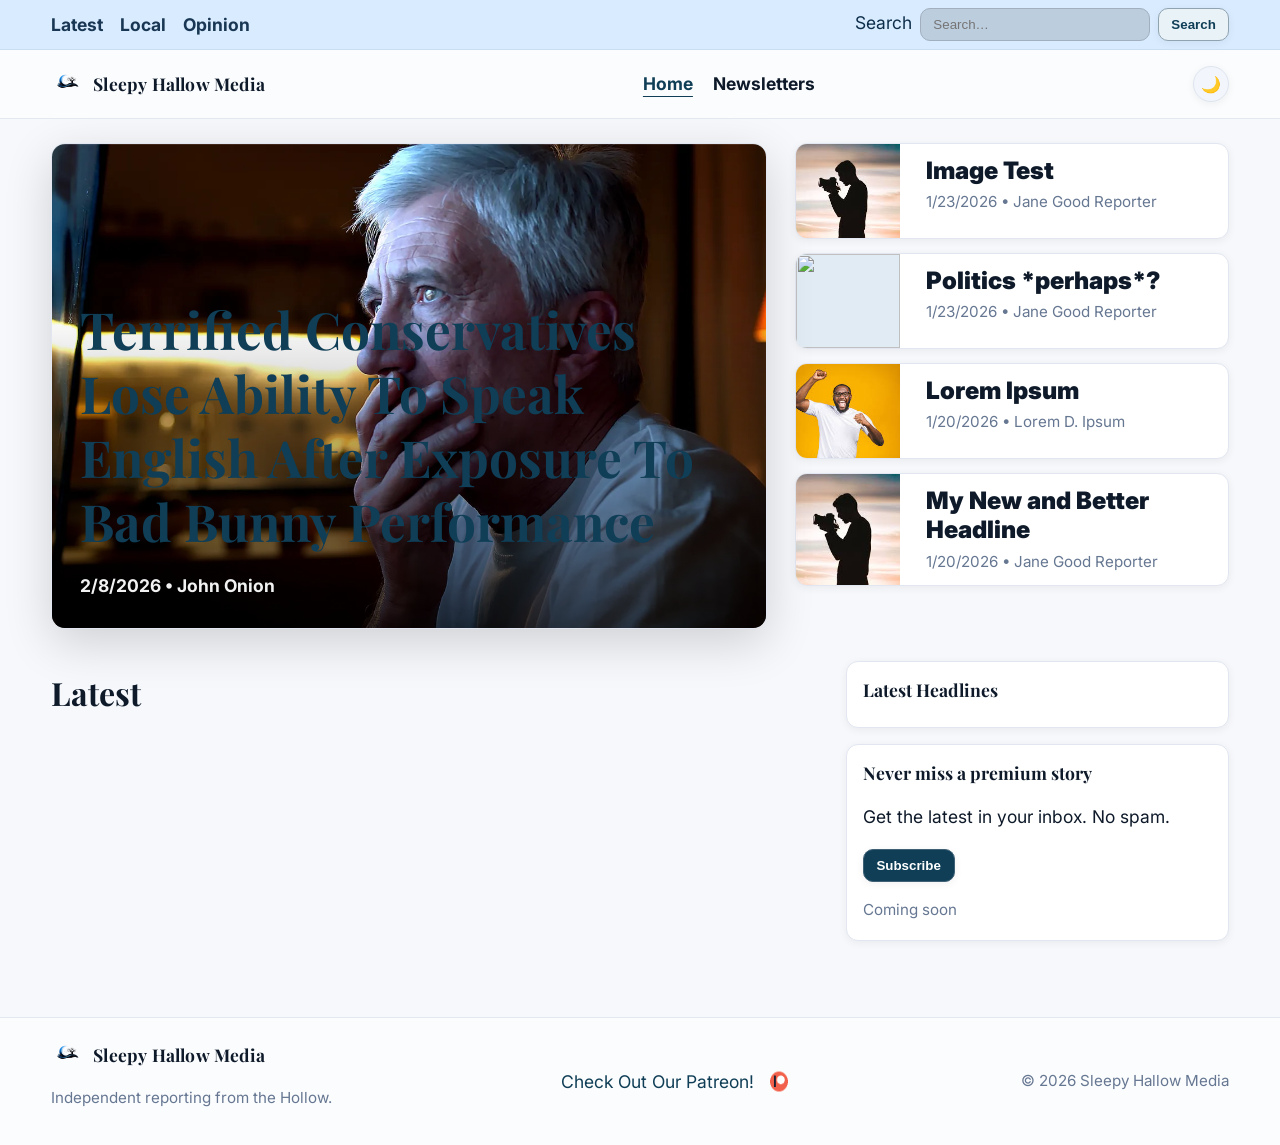
==== commit 051577e2: "fix" ====
--- a/index.html
+++ b/index.html
@@ -135,7 +135,7 @@
       </div>
       <nav class="footer-links" aria-label="Footer">
         <a href="newsletters.html">Check Out Our Patreon!</a>
-        <img class="Patreon" src="assets/Patreon.png" alt="" width="24" height="16"/>
+        <img class="Patreon" src="assets/Patreon.png" alt="" width="26" height="16"/>
 
       </nav>
       <div class="copy muted">© <span id="year"></span> Sleepy Hallow Media</div>
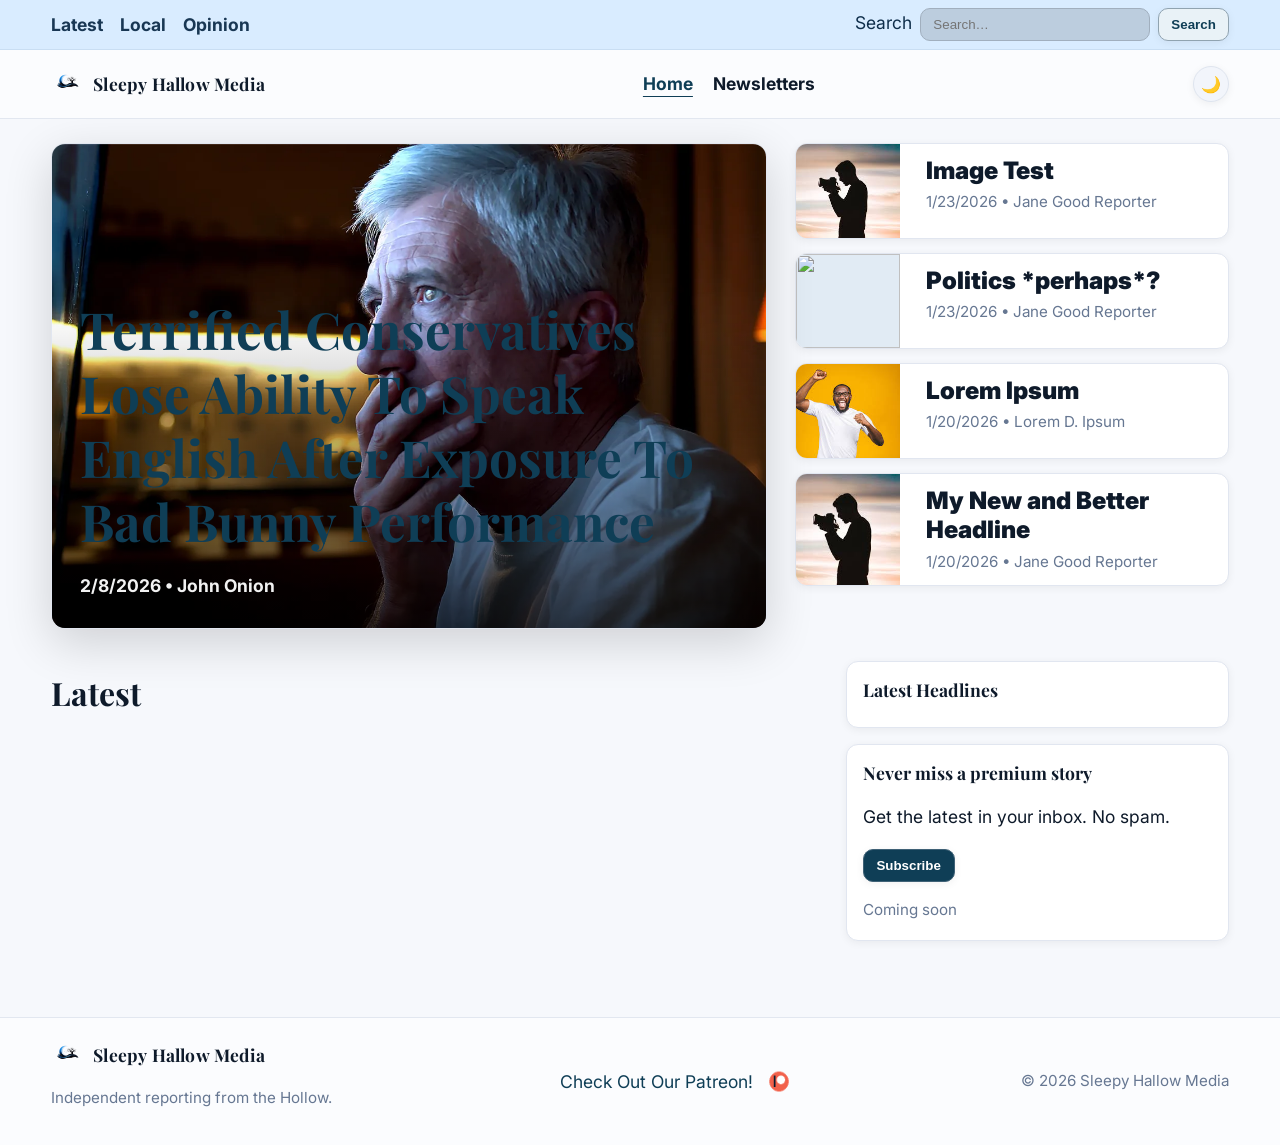
==== commit fef30bb2: "fix" ====
--- a/index.html
+++ b/index.html
@@ -135,7 +135,7 @@
       </div>
       <nav class="footer-links" aria-label="Footer">
         <a href="newsletters.html">Check Out Our Patreon!</a>
-        <img class="Patreon" src="assets/Patreon.png" alt="" width="26" height="16"/>
+        <img class="Patreon" src="assets/Patreon.png" alt="" width="28" height="16"/>
 
       </nav>
       <div class="copy muted">© <span id="year"></span> Sleepy Hallow Media</div>
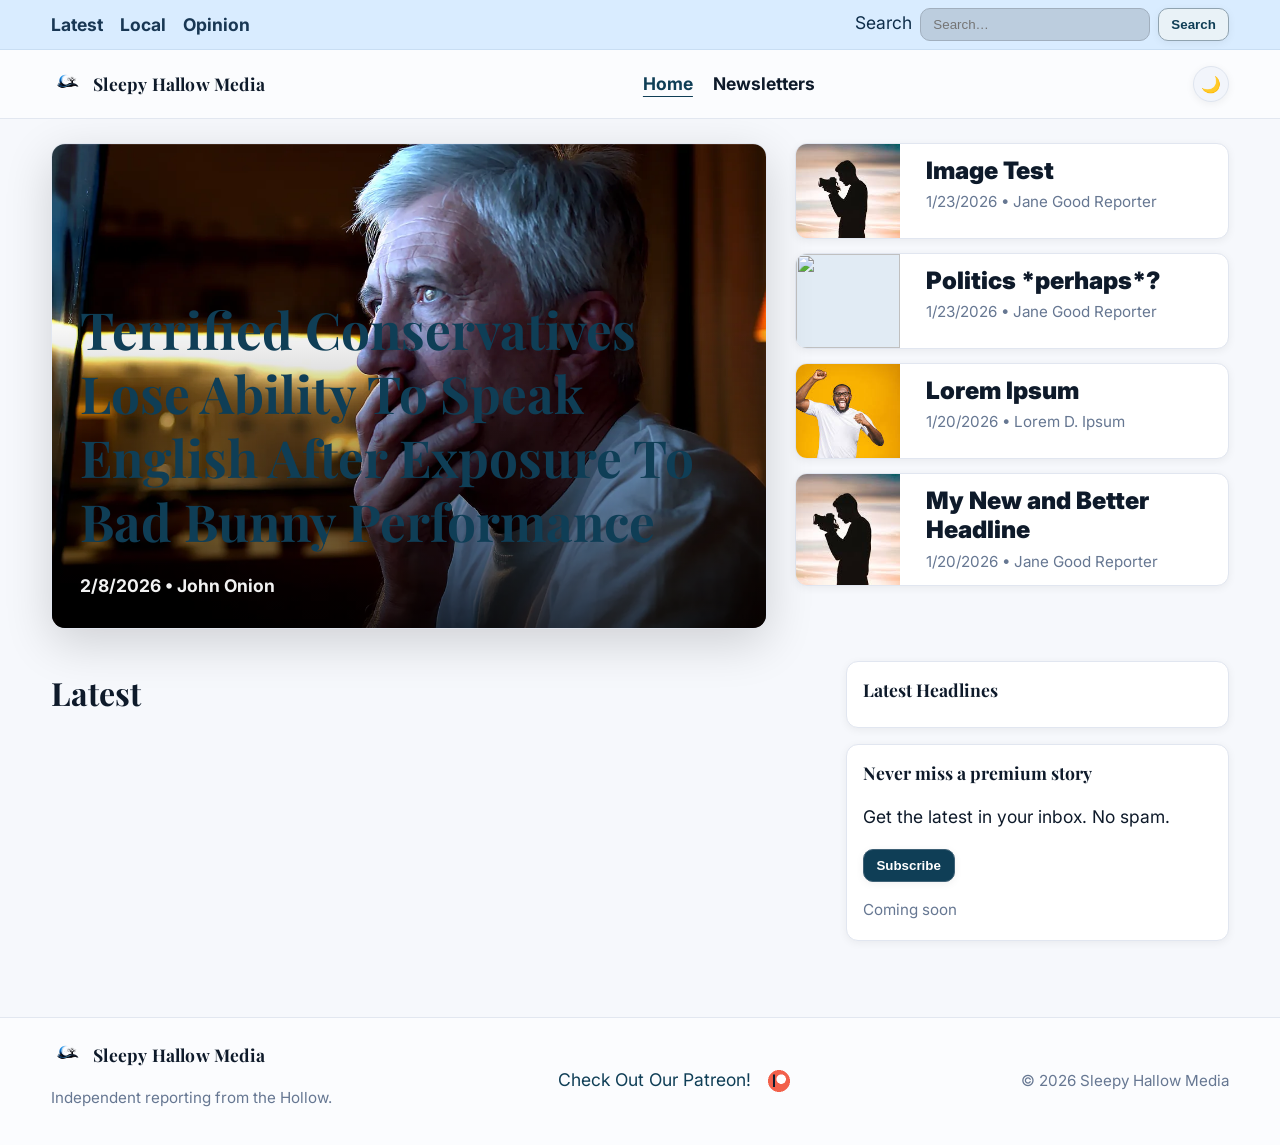
==== commit 9c248d7d: "fix" ====
--- a/index.html
+++ b/index.html
@@ -135,7 +135,7 @@
       </div>
       <nav class="footer-links" aria-label="Footer">
         <a href="newsletters.html">Check Out Our Patreon!</a>
-        <img class="Patreon" src="assets/Patreon.png" alt="" width="28" height="16"/>
+        <img class="Patreon" src="assets/Patreon.png" alt="" width="32" height="16"/>
 
       </nav>
       <div class="copy muted">© <span id="year"></span> Sleepy Hallow Media</div>
